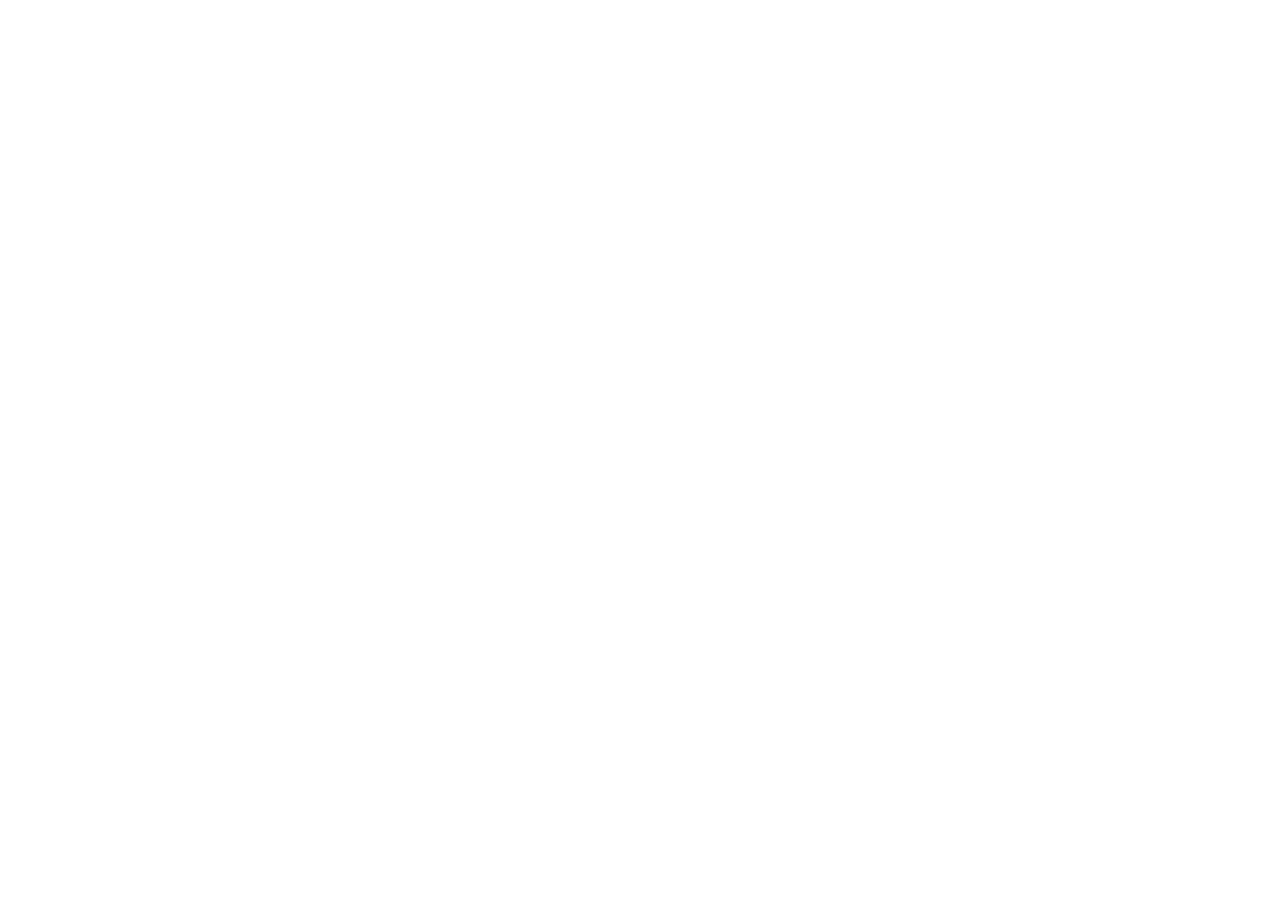
==== quiz.html @ c9151a52 "first commit" ====
<!DOCTYPE html>
<html lang="en">
<head>
    <link rel="stylesheet" href="mystyle.css">
    <meta charset="UTF-8">
    <meta http-equiv="X-UA-Compatible" content="IE=edge">
    <meta name="viewport" content="width=device-width, initial-scale=1.0">
    <title>Document</title>
</head>
<body>
    
</body>
</html>
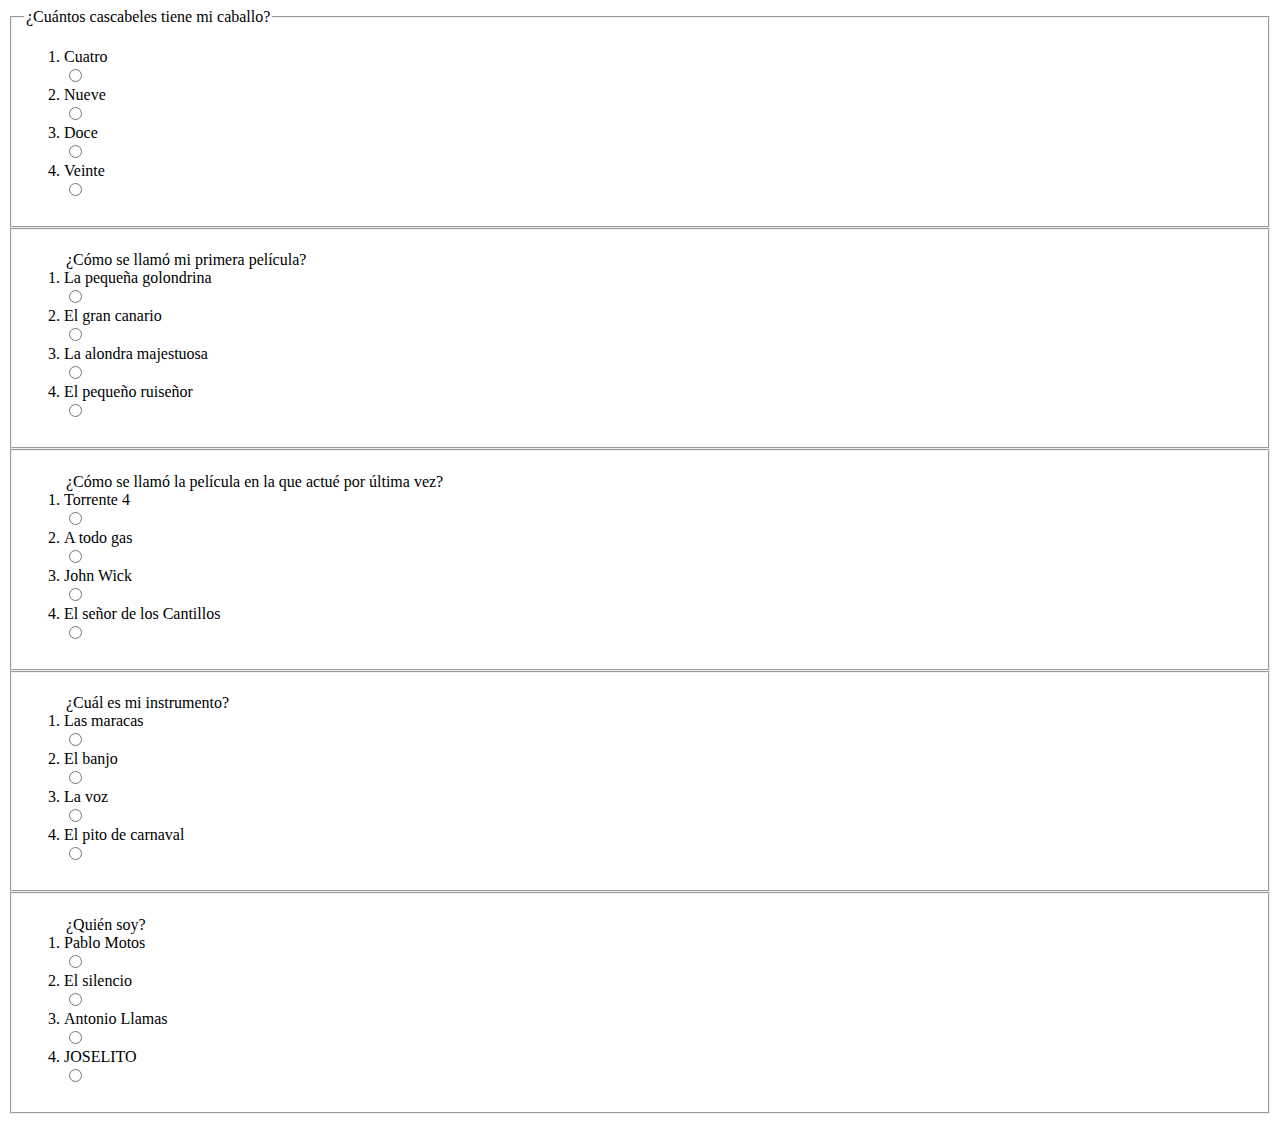
==== commit 24a8c1a3: "formulario terminado" ====
--- a/quiz.html
+++ b/quiz.html
@@ -8,6 +8,76 @@
     <title>Document</title>
 </head>
 <body>
-    
+    <form action="" name="formulario">
+        <fieldset>
+        <legend>¿Cuántos cascabeles tiene mi caballo?</legend>
+        <ol>
+        <li><label for="">Cuatro</label></li>
+        <input type="radio" name="cascabeles">
+        <li><label for="">Nueve</label></li>
+        <input type="radio" name="cascabeles">
+        <li><label for="">Doce</label></li>
+        <input type="radio" name="cascabeles">
+        <li><label for="">Veinte</label></li>
+        <input type="radio" name="cascabeles">
+        </ol>
+        </fieldset>
+
+        <fieldset>
+        <ol>
+        <legend>¿Cómo se llamó mi primera película?</legend>
+        <li><label for="">La pequeña golondrina</label></li>
+        <input type="radio" name="película">
+        <li><label for="">El gran canario</label></li>
+        <input type="radio" name="película">
+        <li><label for="">La alondra majestuosa</label></li>
+        <input type="radio" name="película">
+        <li><label for="">El pequeño ruiseñor</label></li>
+        <input type="radio" name="película">
+        </ol>
+        </fieldset>
+
+        <fieldset>
+        <ol>
+        <legend>¿Cómo se llamó la película en la que actué por última vez?</legend>
+        <li><label for="">Torrente 4</label></li>
+        <input type="radio" name="actor" id="">
+        <li><label for="">A todo gas</label></li>
+        <input type="radio" name="actor" id="">
+        <li><label for="">John Wick</label></li>
+        <input type="radio" name="actor" id="">
+        <li><label for="">El señor de los Cantillos</label></li>
+        <input type="radio" name="actor" id="">
+        </ol>
+        </fieldset>
+
+        <fieldset>
+        <ol>
+        <legend>¿Cuál es mi instrumento?</legend>
+        <li><label for="">Las maracas</label></li>
+        <input type="radio" name="instrumento" id="">
+        <li><label for="">El banjo</label></li>
+        <input type="radio" name="instrumento" id="">
+        <li><label for="">La voz</label></li>
+        <input type="radio" name="instrumento" id="">
+        <li><label for="">El pito de carnaval</label></li>
+        <input type="radio" name="instrumento" id="">
+        </ol>
+        </fieldset>
+
+        <fieldset>
+            <ol>
+            <legend>¿Quién soy?</legend>
+            <li><label for="">Pablo Motos</label></li>
+            <input type="radio" name="instrumento" id="">
+            <li><label for="">El silencio</label></li>
+            <input type="radio" name="instrumento" id="">
+            <li><label for="">Antonio Llamas</label></li>
+            <input type="radio" name="instrumento" id="">
+            <li><label for="">JOSELITO</label></li>
+            <input type="radio" name="instrumento" id="">
+            </ol>
+            </fieldset>
+    </form>
 </body>
 </html>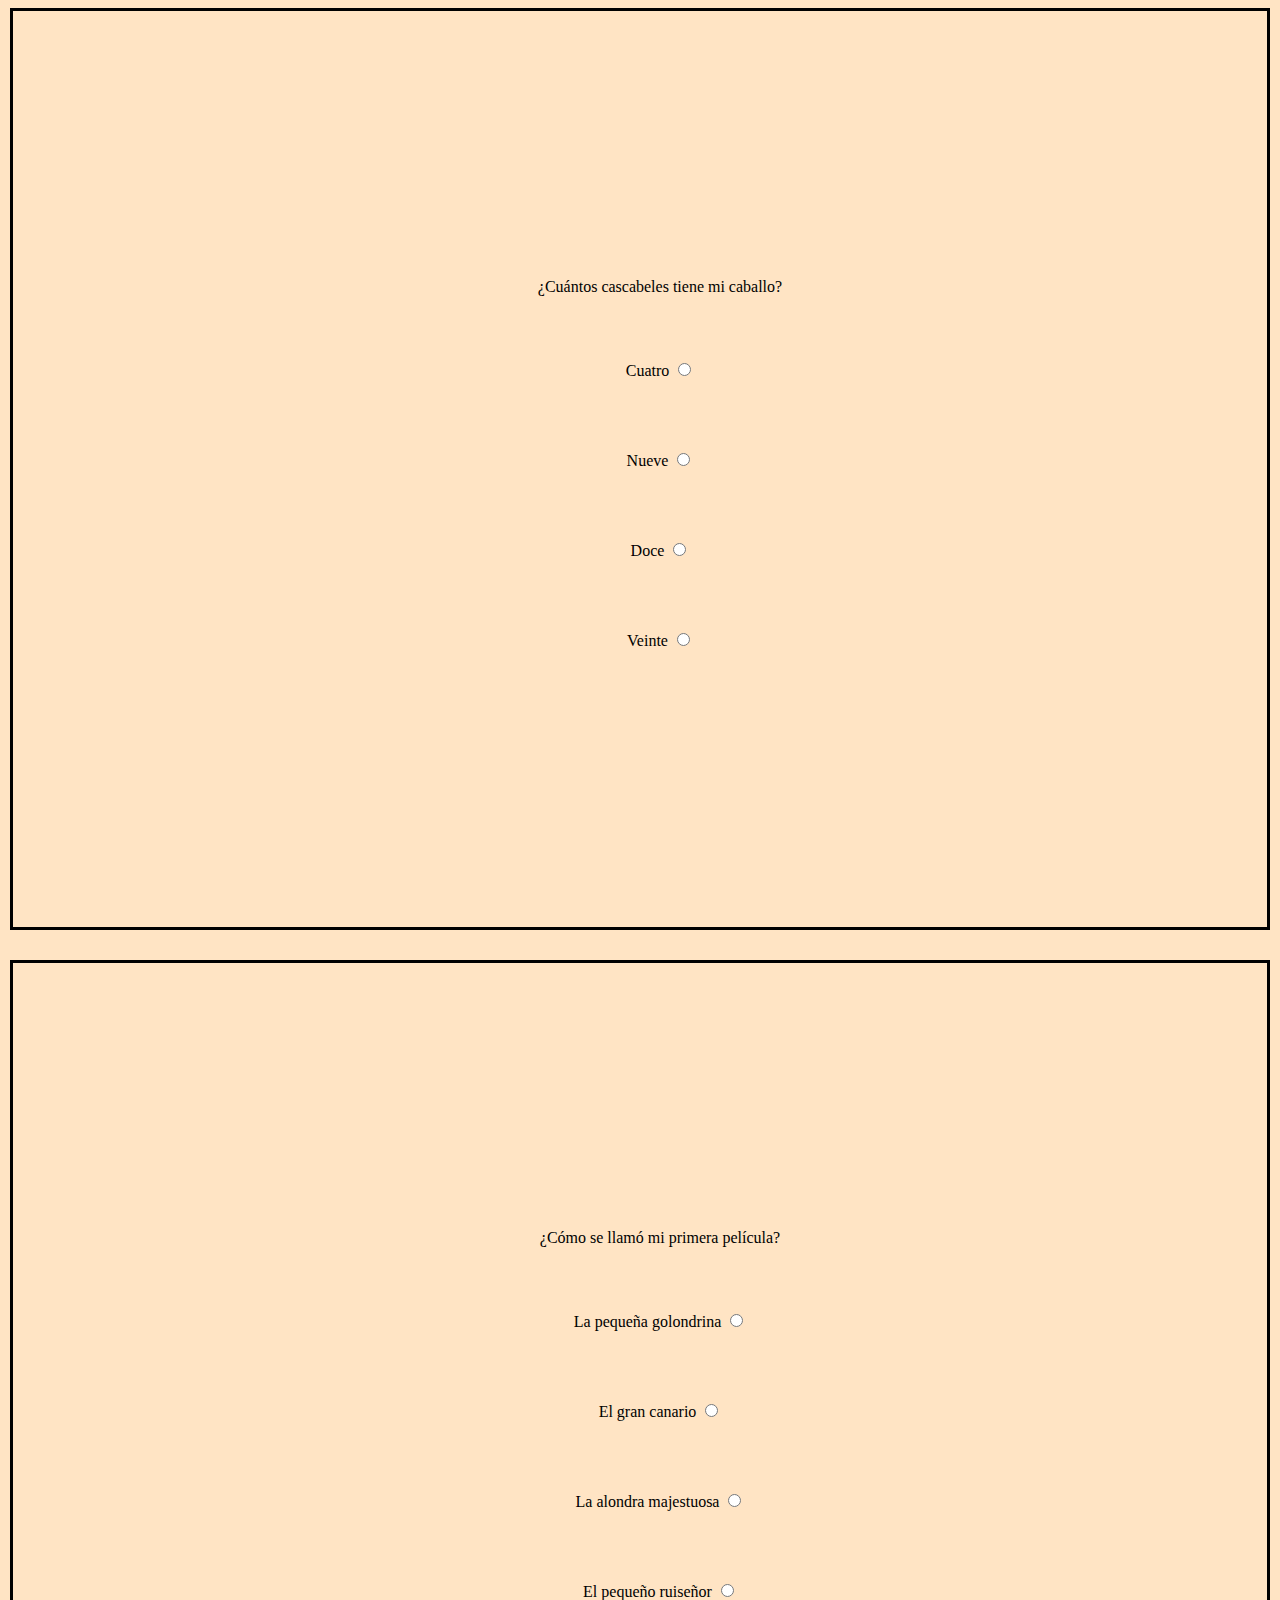
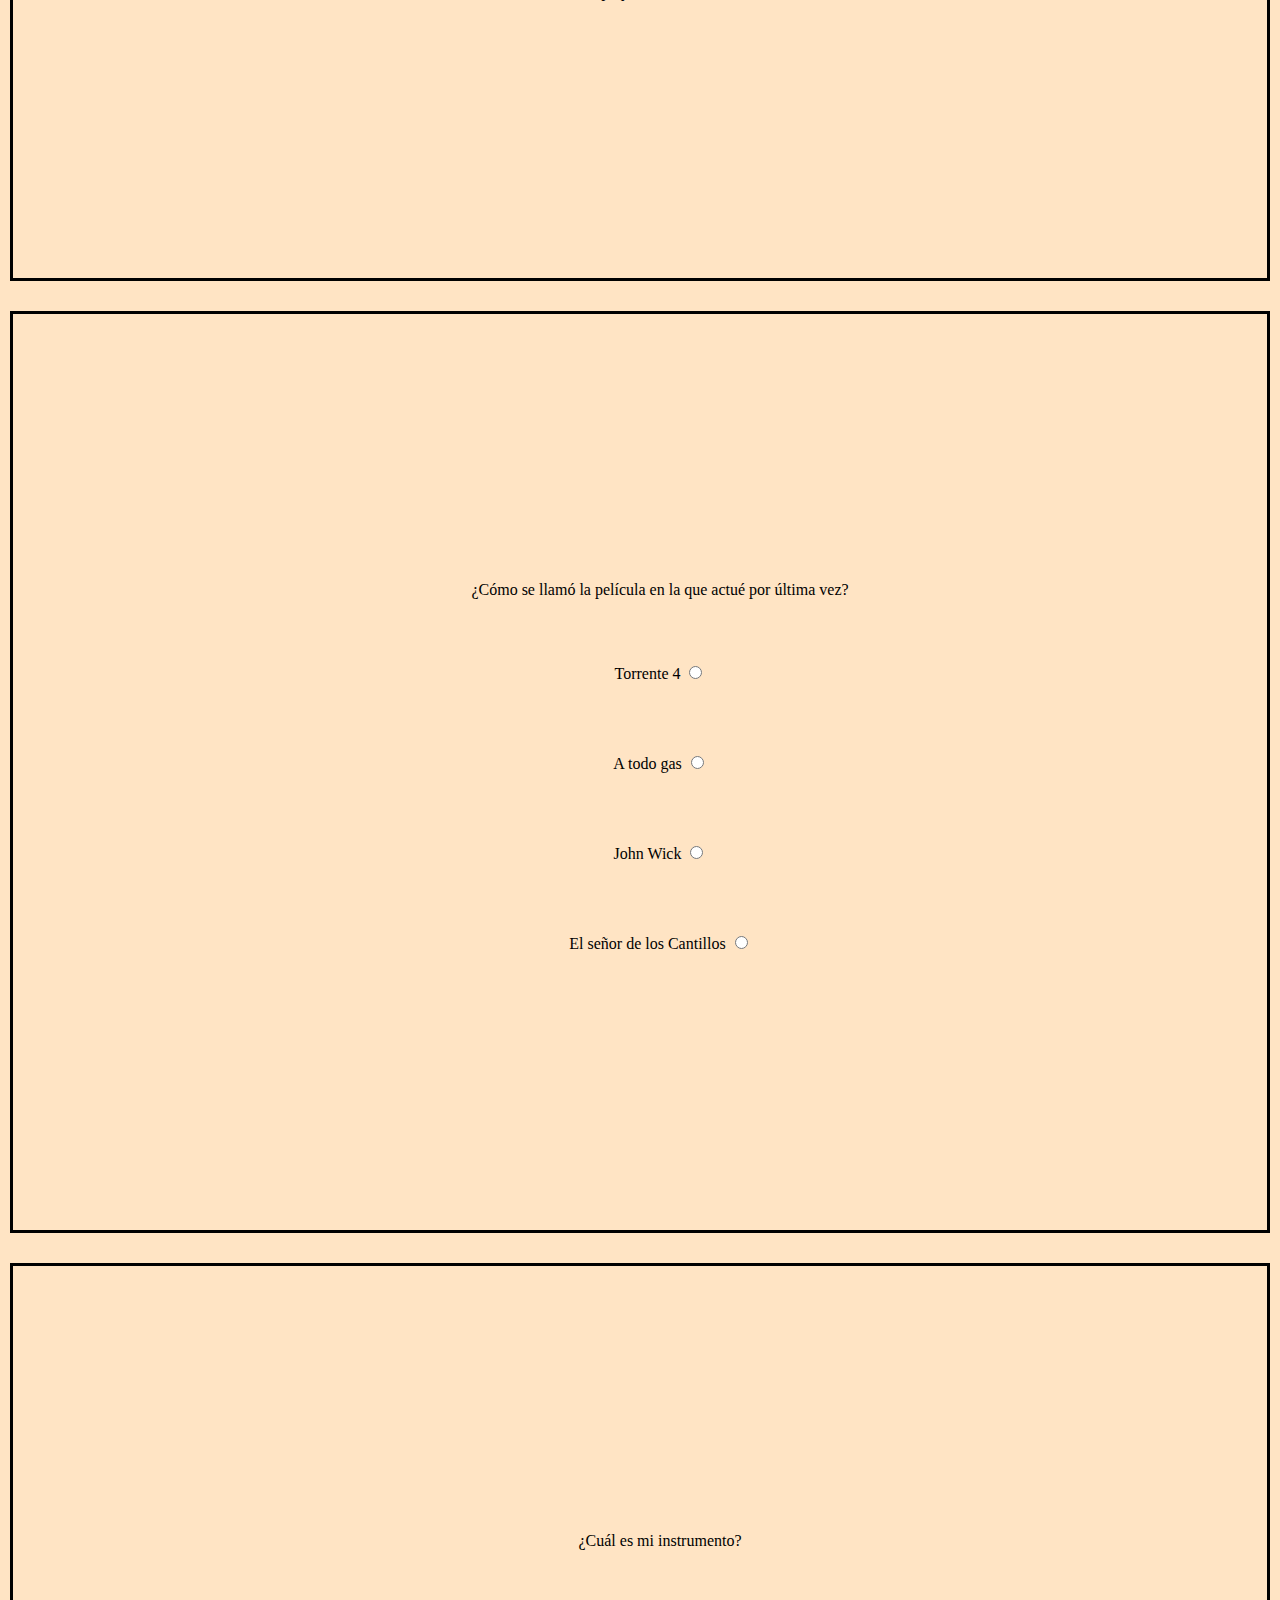
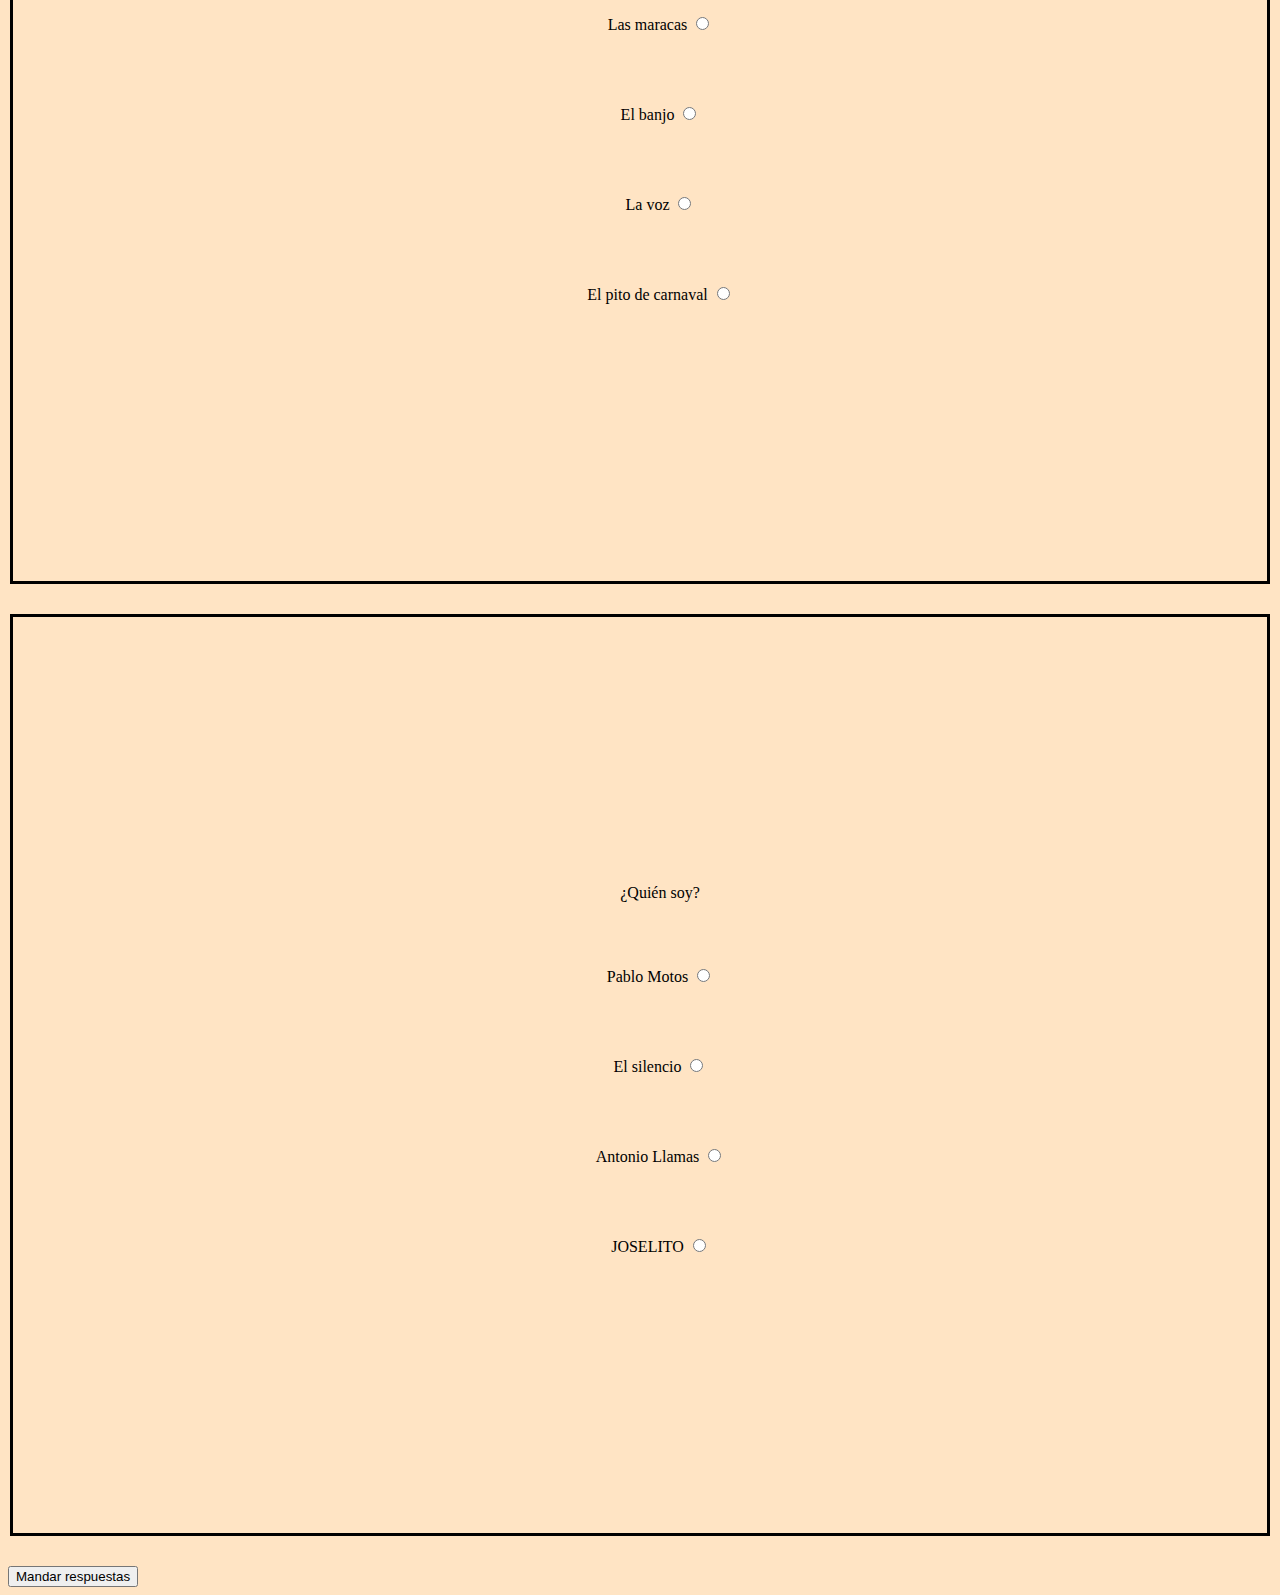
==== commit f1289b36: "primercss" ====
--- a/quiz.html
+++ b/quiz.html
@@ -8,76 +8,80 @@
     <title>Document</title>
 </head>
 <body>
+    
     <form action="" name="formulario">
         <fieldset>
-        <legend>¿Cuántos cascabeles tiene mi caballo?</legend>
+            <ol>
+        <li>¿Cuántos cascabeles tiene mi caballo?</li>
+        <li><label for="">Cuatro</label>
+        <input type="radio" name="cascabeles"></li>
+        <li><label for="">Nueve</label>
+        <input type="radio" name="cascabeles"></li>
+        <li><label for="">Doce</label>
+        <input type="radio" name="cascabeles"></li>
+        <li><label for="">Veinte</label>
+        <input type="radio" name="cascabeles"></li>
+        </ol>
+        </fieldset>
+
+        <fieldset>
+           
         <ol>
-        <li><label for="">Cuatro</label></li>
-        <input type="radio" name="cascabeles">
-        <li><label for="">Nueve</label></li>
-        <input type="radio" name="cascabeles">
-        <li><label for="">Doce</label></li>
-        <input type="radio" name="cascabeles">
-        <li><label for="">Veinte</label></li>
-        <input type="radio" name="cascabeles">
+        <li>¿Cómo se llamó mi primera película?</li>
+        <li><label for="">La pequeña golondrina</label>
+        <input type="radio" name="película"></li>
+        <li><label for="">El gran canario</label>
+        <input type="radio" name="película"></li>
+        <li><label for="">La alondra majestuosa</label>
+        <input type="radio" name="película"></li>
+        <li><label for="">El pequeño ruiseñor</label>
+        <input type="radio" name="película"></li>
         </ol>
         </fieldset>
 
         <fieldset>
         <ol>
-        <legend>¿Cómo se llamó mi primera película?</legend>
-        <li><label for="">La pequeña golondrina</label></li>
-        <input type="radio" name="película">
-        <li><label for="">El gran canario</label></li>
-        <input type="radio" name="película">
-        <li><label for="">La alondra majestuosa</label></li>
-        <input type="radio" name="película">
-        <li><label for="">El pequeño ruiseñor</label></li>
-        <input type="radio" name="película">
+        <li>¿Cómo se llamó la película en la que actué por última vez?</li>
+        <li><label for="">Torrente 4</label>
+        <input type="radio" name="actor" id=""></li>
+        <li><label for="">A todo gas</label>
+        <input type="radio" name="actor" id=""></li>
+        <li><label for="">John Wick</label>
+        <input type="radio" name="actor" id=""></li>
+        <li><label for="">El señor de los Cantillos</label>
+        <input type="radio" name="actor" id=""></li>
         </ol>
         </fieldset>
 
         <fieldset>
         <ol>
-        <legend>¿Cómo se llamó la película en la que actué por última vez?</legend>
-        <li><label for="">Torrente 4</label></li>
-        <input type="radio" name="actor" id="">
-        <li><label for="">A todo gas</label></li>
-        <input type="radio" name="actor" id="">
-        <li><label for="">John Wick</label></li>
-        <input type="radio" name="actor" id="">
-        <li><label for="">El señor de los Cantillos</label></li>
-        <input type="radio" name="actor" id="">
-        </ol>
-        </fieldset>
-
-        <fieldset>
-        <ol>
-        <legend>¿Cuál es mi instrumento?</legend>
-        <li><label for="">Las maracas</label></li>
-        <input type="radio" name="instrumento" id="">
-        <li><label for="">El banjo</label></li>
-        <input type="radio" name="instrumento" id="">
-        <li><label for="">La voz</label></li>
-        <input type="radio" name="instrumento" id="">
-        <li><label for="">El pito de carnaval</label></li>
-        <input type="radio" name="instrumento" id="">
+        <li>¿Cuál es mi instrumento?</li>
+        <li><label for="">Las maracas</label>
+        <input type="radio" name="instrumento" id=""></li>
+        <li><label for="">El banjo</label>
+        <input type="radio" name="instrumento" id=""></li>
+        <li><label for="">La voz</label>
+        <input type="radio" name="instrumento" id=""></li>
+        <li><label for="">El pito de carnaval</label>
+        <input type="radio" name="instrumento" id=""></li>
         </ol>
         </fieldset>
 
         <fieldset>
             <ol>
-            <legend>¿Quién soy?</legend>
-            <li><label for="">Pablo Motos</label></li>
-            <input type="radio" name="instrumento" id="">
-            <li><label for="">El silencio</label></li>
-            <input type="radio" name="instrumento" id="">
-            <li><label for="">Antonio Llamas</label></li>
-            <input type="radio" name="instrumento" id="">
-            <li><label for="">JOSELITO</label></li>
-            <input type="radio" name="instrumento" id="">
+            <li>¿Quién soy?</li>
+            <li><label for="">Pablo Motos</label>
+            <input type="radio" name="nombre" id=""></li>
+            <li><label for="">El silencio</label>
+            <input type="radio" name="nombre" id=""></li>
+            <li><label for="">Antonio Llamas</label>
+            <input type="radio" name="nombre" id=""></li>
+            <li><label for="">JOSELITO</label>
+            <input type="radio" name="nombre" id=""></li>
             </ol>
             </fieldset>
+
+            <button type="submit"> Mandar respuestas</button>
     </form>
 </body>
 </html>--- a/mystyle.css
+++ b/mystyle.css
@@ -0,0 +1,35 @@
+body {
+    background-color: bisque;
+
+}
+
+fieldset {
+    margin-bottom: 30px;
+    height: 100vh;
+    display: flex;
+    flex-direction: row;
+    justify-content: center;
+    align-items: center;
+    border: solid;
+
+
+}
+
+legend {
+    margin-bottom: 20px;
+
+}
+input{
+    margin-bottom: 10px;
+}
+
+
+ol li{
+    list-style-type: none;
+    padding: 2rem;
+}
+ol {
+    display: flex;
+    flex-direction: column;
+    align-items: center;
+}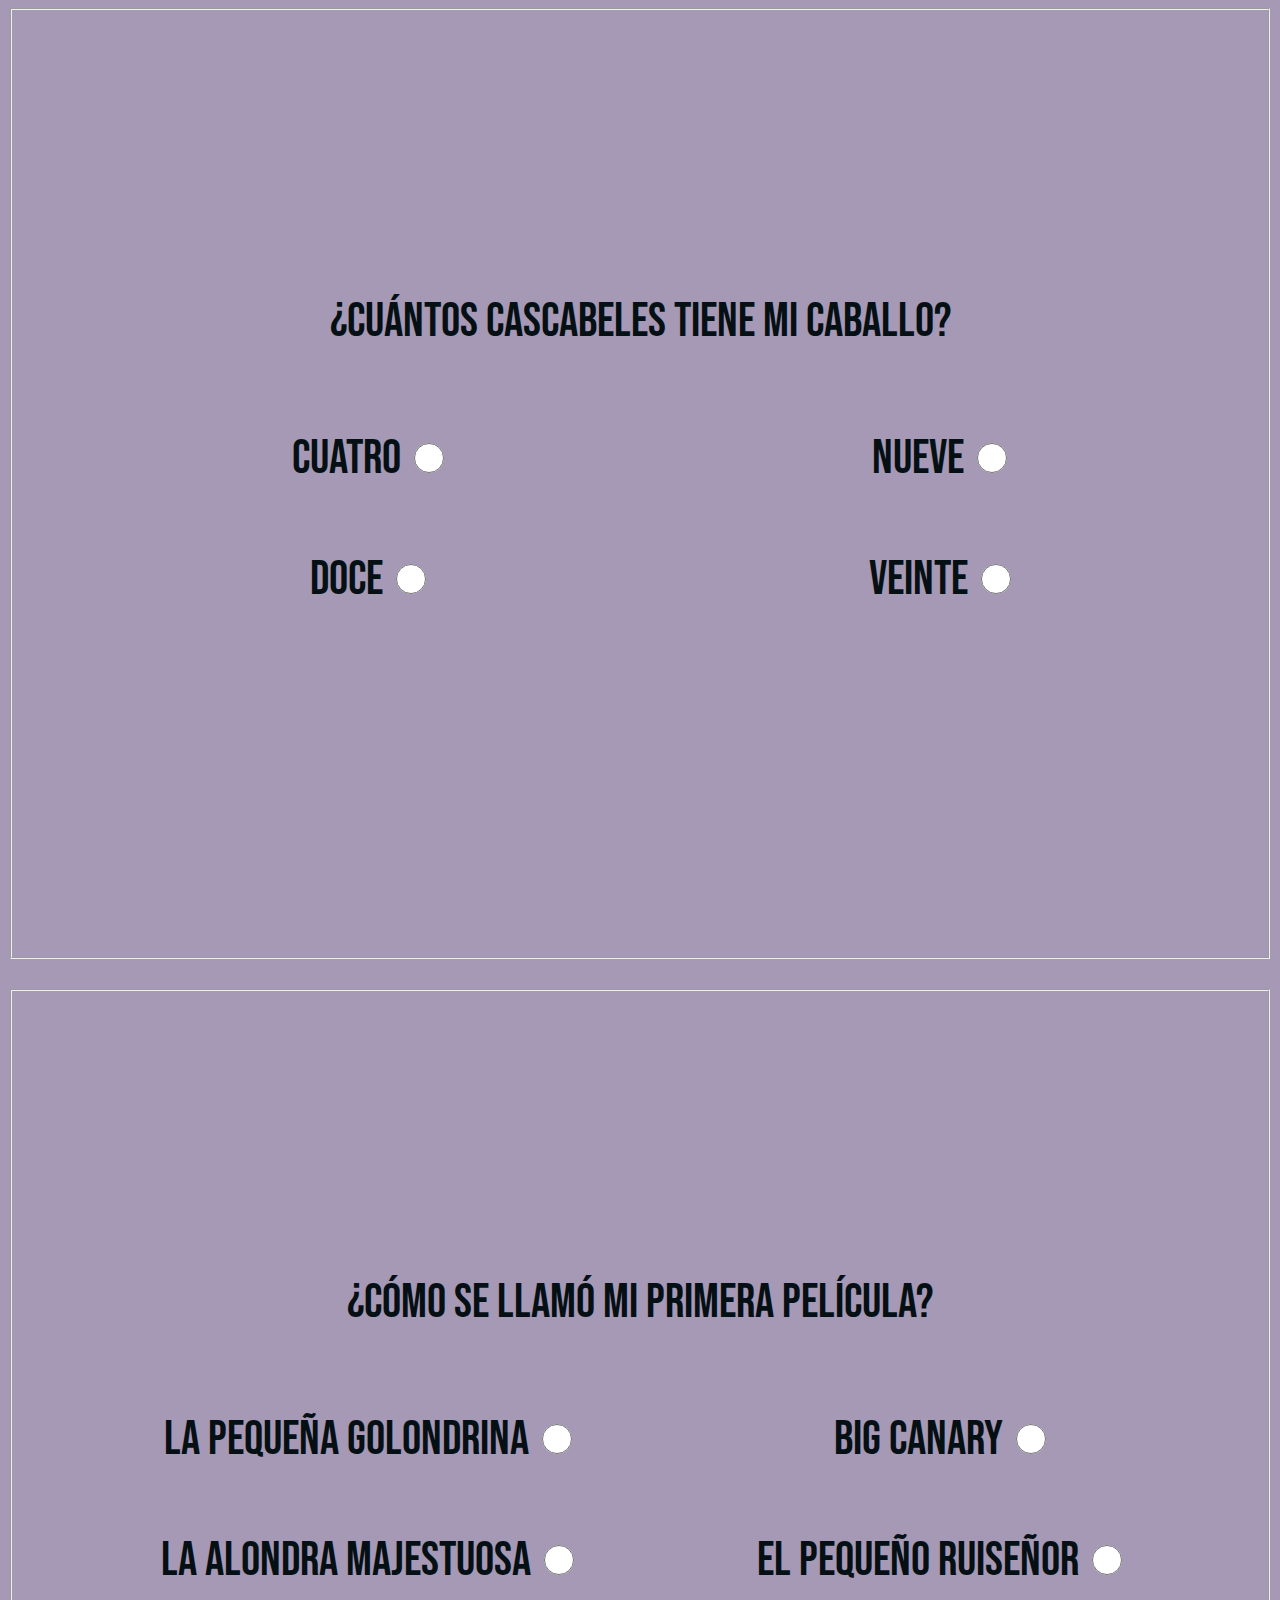
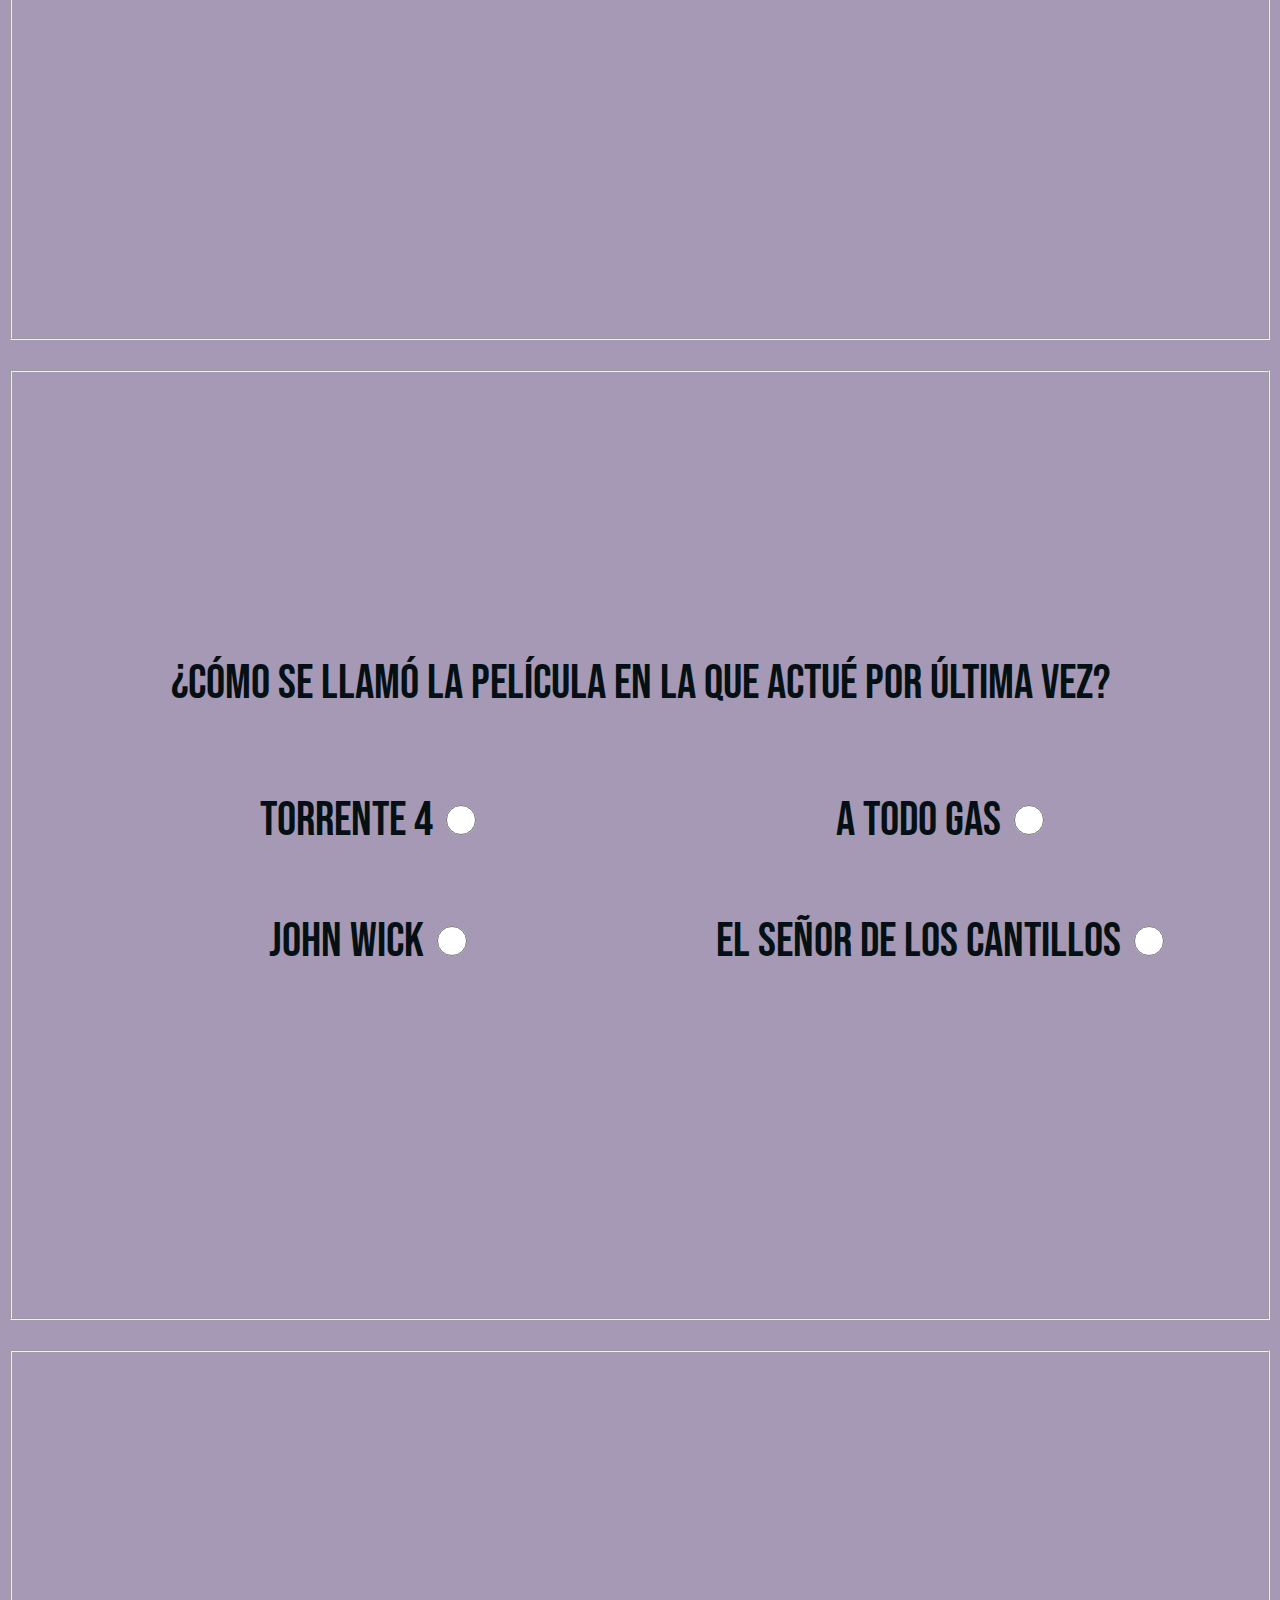
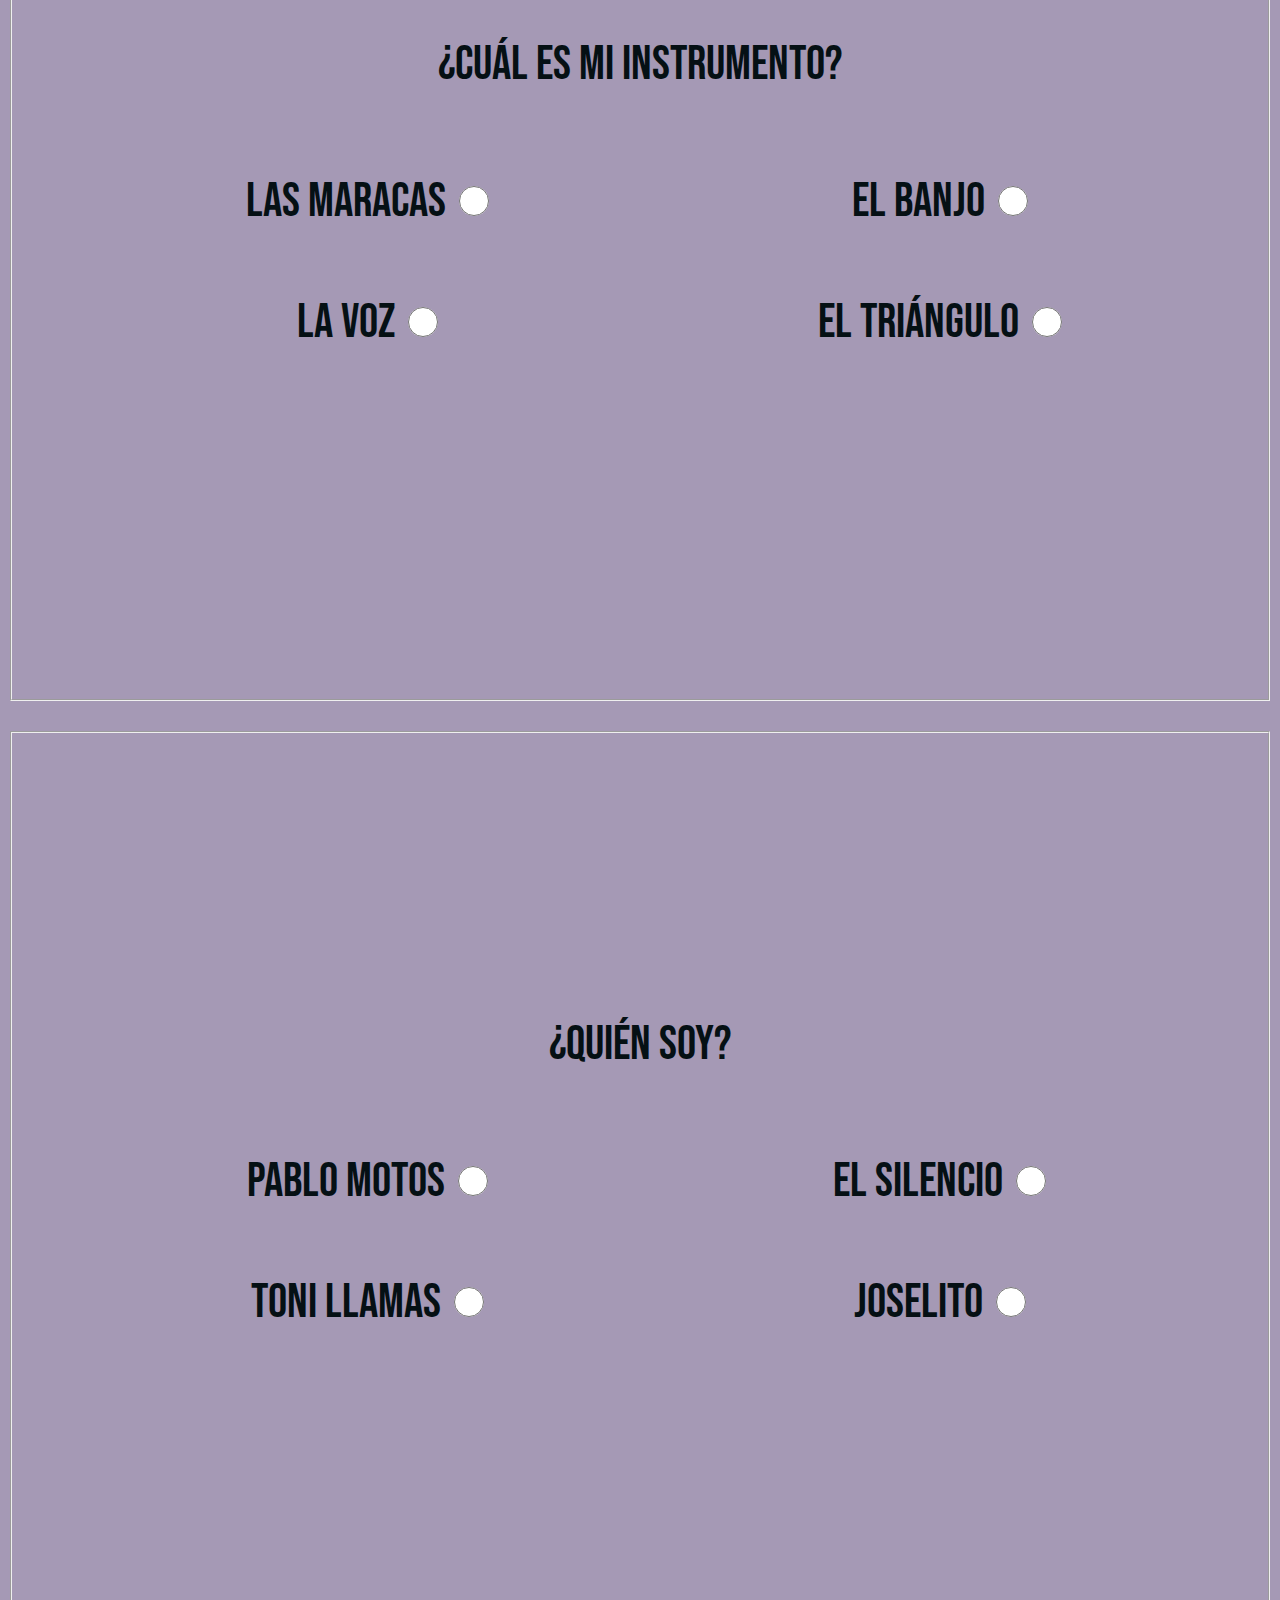
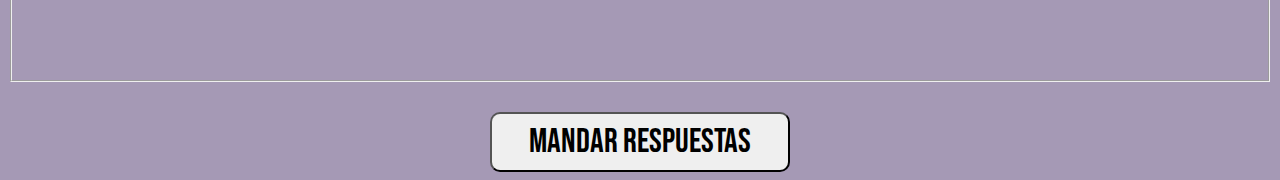
==== commit d6b66ba6: "formulario terminado" ====
--- a/quiz.html
+++ b/quiz.html
@@ -5,14 +5,18 @@
     <meta charset="UTF-8">
     <meta http-equiv="X-UA-Compatible" content="IE=edge">
     <meta name="viewport" content="width=device-width, initial-scale=1.0">
+    <link rel="preconnect" href="https://fonts.googleapis.com">
+<link rel="preconnect" href="https://fonts.gstatic.com" crossorigin>
+<link href="https://fonts.googleapis.com/css2?family=Bebas+Neue&display=swap" rel="stylesheet">
     <title>Document</title>
 </head>
 <body>
     
     <form action="" name="formulario">
         <fieldset>
+            <span>¿Cuántos cascabeles tiene mi caballo?</span>
             <ol>
-        <li>¿Cuántos cascabeles tiene mi caballo?</li>
+       
         <li><label for="">Cuatro</label>
         <input type="radio" name="cascabeles"></li>
         <li><label for="">Nueve</label>
@@ -25,12 +29,12 @@
         </fieldset>
 
         <fieldset>
-           
+            <span>¿Cómo se llamó mi primera película?</span>
         <ol>
-        <li>¿Cómo se llamó mi primera película?</li>
+    
         <li><label for="">La pequeña golondrina</label>
         <input type="radio" name="película"></li>
-        <li><label for="">El gran canario</label>
+        <li><label for="">Big Canary</label>
         <input type="radio" name="película"></li>
         <li><label for="">La alondra majestuosa</label>
         <input type="radio" name="película"></li>
@@ -40,8 +44,9 @@
         </fieldset>
 
         <fieldset>
+            <span>¿Cómo se llamó la película en la que actué por última vez?</span>
         <ol>
-        <li>¿Cómo se llamó la película en la que actué por última vez?</li>
+        
         <li><label for="">Torrente 4</label>
         <input type="radio" name="actor" id=""></li>
         <li><label for="">A todo gas</label>
@@ -54,34 +59,39 @@
         </fieldset>
 
         <fieldset>
+            <span>¿Cuál es mi instrumento?</span>
         <ol>
-        <li>¿Cuál es mi instrumento?</li>
+        
         <li><label for="">Las maracas</label>
         <input type="radio" name="instrumento" id=""></li>
         <li><label for="">El banjo</label>
         <input type="radio" name="instrumento" id=""></li>
         <li><label for="">La voz</label>
         <input type="radio" name="instrumento" id=""></li>
-        <li><label for="">El pito de carnaval</label>
+        <li><label for="">El triángulo</label>
         <input type="radio" name="instrumento" id=""></li>
         </ol>
         </fieldset>
 
         <fieldset>
+            <span>¿Quién soy?</span>
             <ol>
-            <li>¿Quién soy?</li>
+            
             <li><label for="">Pablo Motos</label>
             <input type="radio" name="nombre" id=""></li>
             <li><label for="">El silencio</label>
             <input type="radio" name="nombre" id=""></li>
-            <li><label for="">Antonio Llamas</label>
+            <li><label for="">Toni Llamas</label>
             <input type="radio" name="nombre" id=""></li>
             <li><label for="">JOSELITO</label>
             <input type="radio" name="nombre" id=""></li>
             </ol>
             </fieldset>
 
-            <button type="submit"> Mandar respuestas</button>
+            <div class="button-wrapper">
+                <button type="submit"> Mandar respuestas</button>
+            </div>
+            
     </form>
 </body>
 </html>--- a/mystyle.css
+++ b/mystyle.css
@@ -1,17 +1,15 @@
 body {
-    background-color: bisque;
+    background-color: #A599B5;
+    font-family: 'Bebas Neue';
+    color: #051014;
+}
 
-}
 
 fieldset {
     margin-bottom: 30px;
     height: 100vh;
-    display: flex;
-    flex-direction: row;
-    justify-content: center;
-    align-items: center;
-    border: solid;
-
+    text-align: center;
+    font-size: 48px;
 
 }
 
@@ -21,15 +19,73 @@
 }
 input{
     margin-bottom: 10px;
+    width: 30px;
+    height: 30px;
 }
 
 
 ol li{
     list-style-type: none;
     padding: 2rem;
+    margin-right: 10px;
 }
+
+
 ol {
     display: flex;
     flex-direction: column;
     align-items: center;
-}+    font-size: 48px;
+    margin-bottom: 20px;
+}
+
+.button-wrapper{
+    display: flex;
+    flex-direction: row;
+    justify-content: center;
+}
+
+button{
+    width: 300px;
+    height: 60px;
+    font-family: 'Bebas Neue';
+    font-size: 34px;
+    border-radius: 10px;
+    cursor: pointer;
+    transition: all 300ms ease-in-out;
+}
+
+button:hover{
+    background-color: #2E2F2F;
+    color: #ACBDBA;
+}
+
+@media screen and (max-width: 1336px) {
+    ol{
+        display: grid;
+        grid-template-columns: repeat(2, 1fr);
+    }
+
+    fieldset{
+        display: flex;
+        flex-direction: column;
+        justify-content: center;
+    }
+}
+
+@media screen and (max-width: 768px) {
+    ol{
+        display: flex;
+        font-size: 21px;
+    }
+
+    input{
+        width: 15px;
+        height: 15px;
+    }
+
+    span{
+        font-size: 21px;
+    }
+}
+
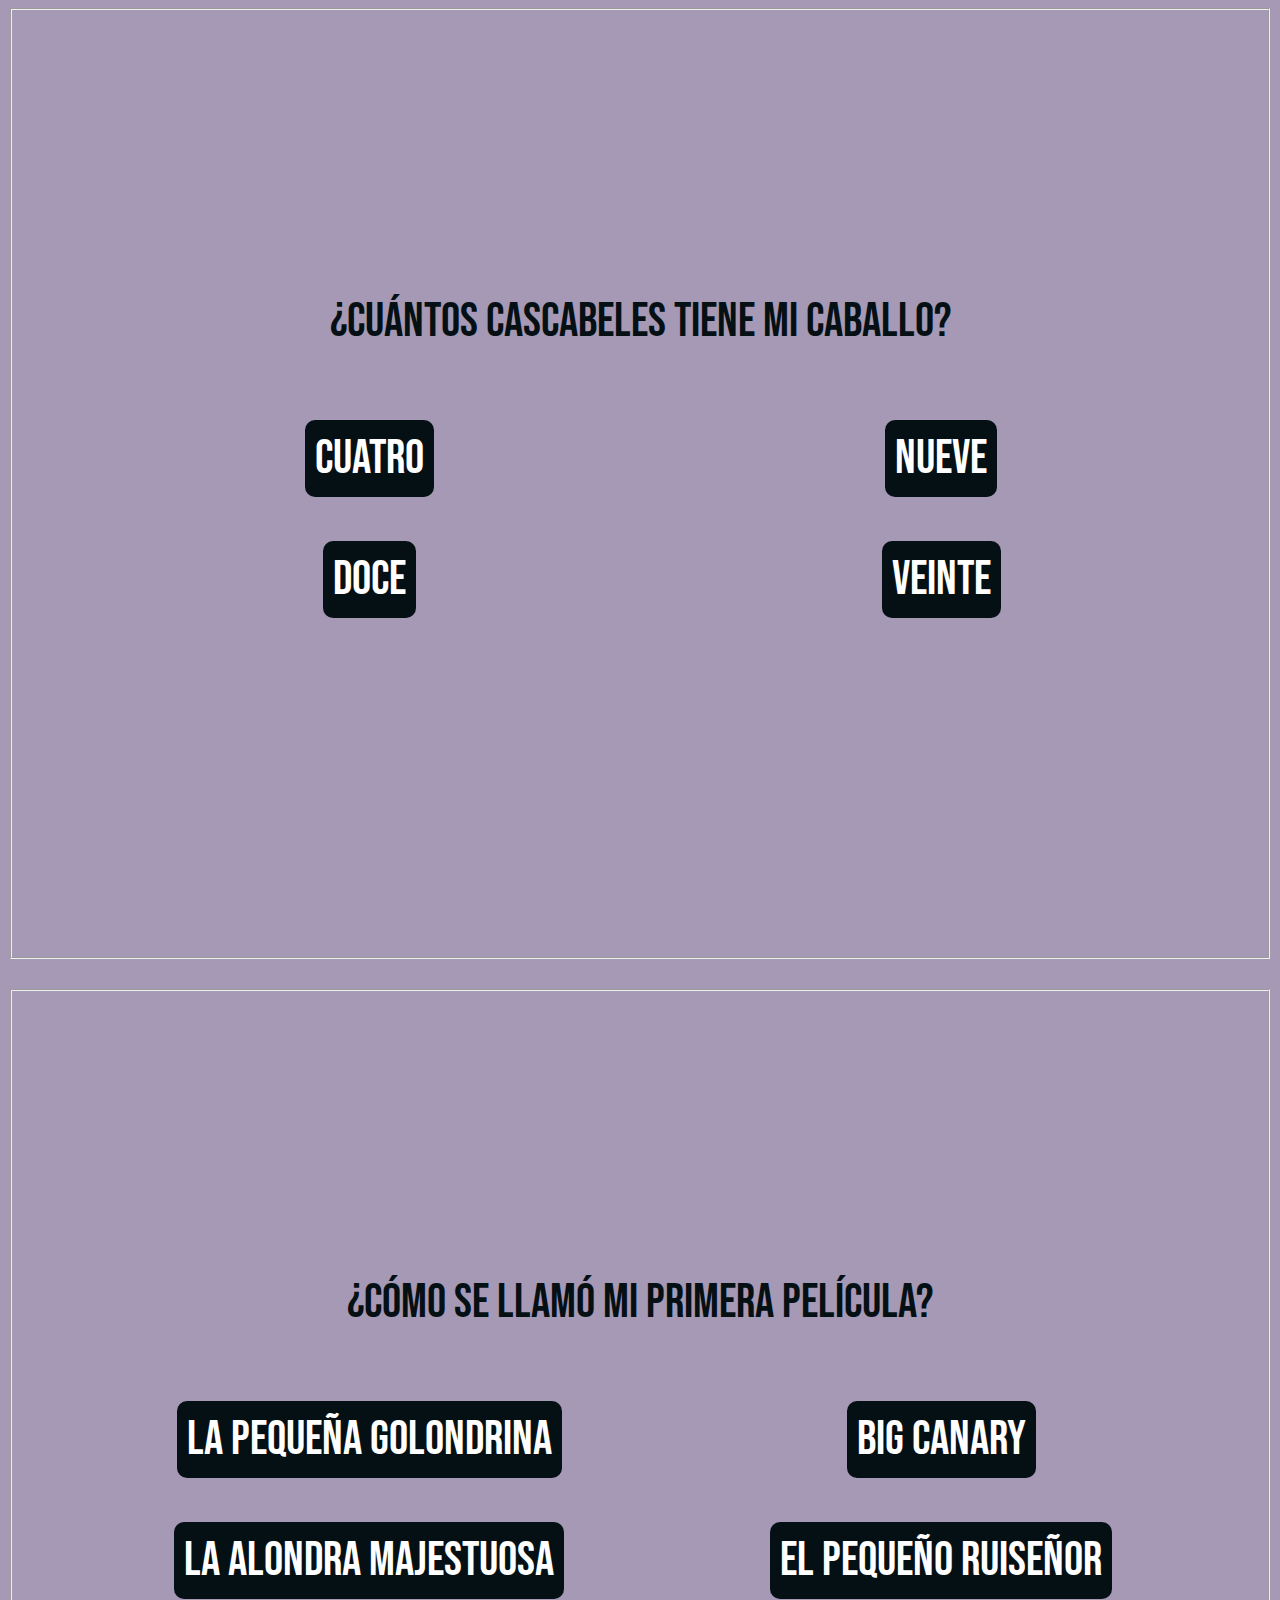
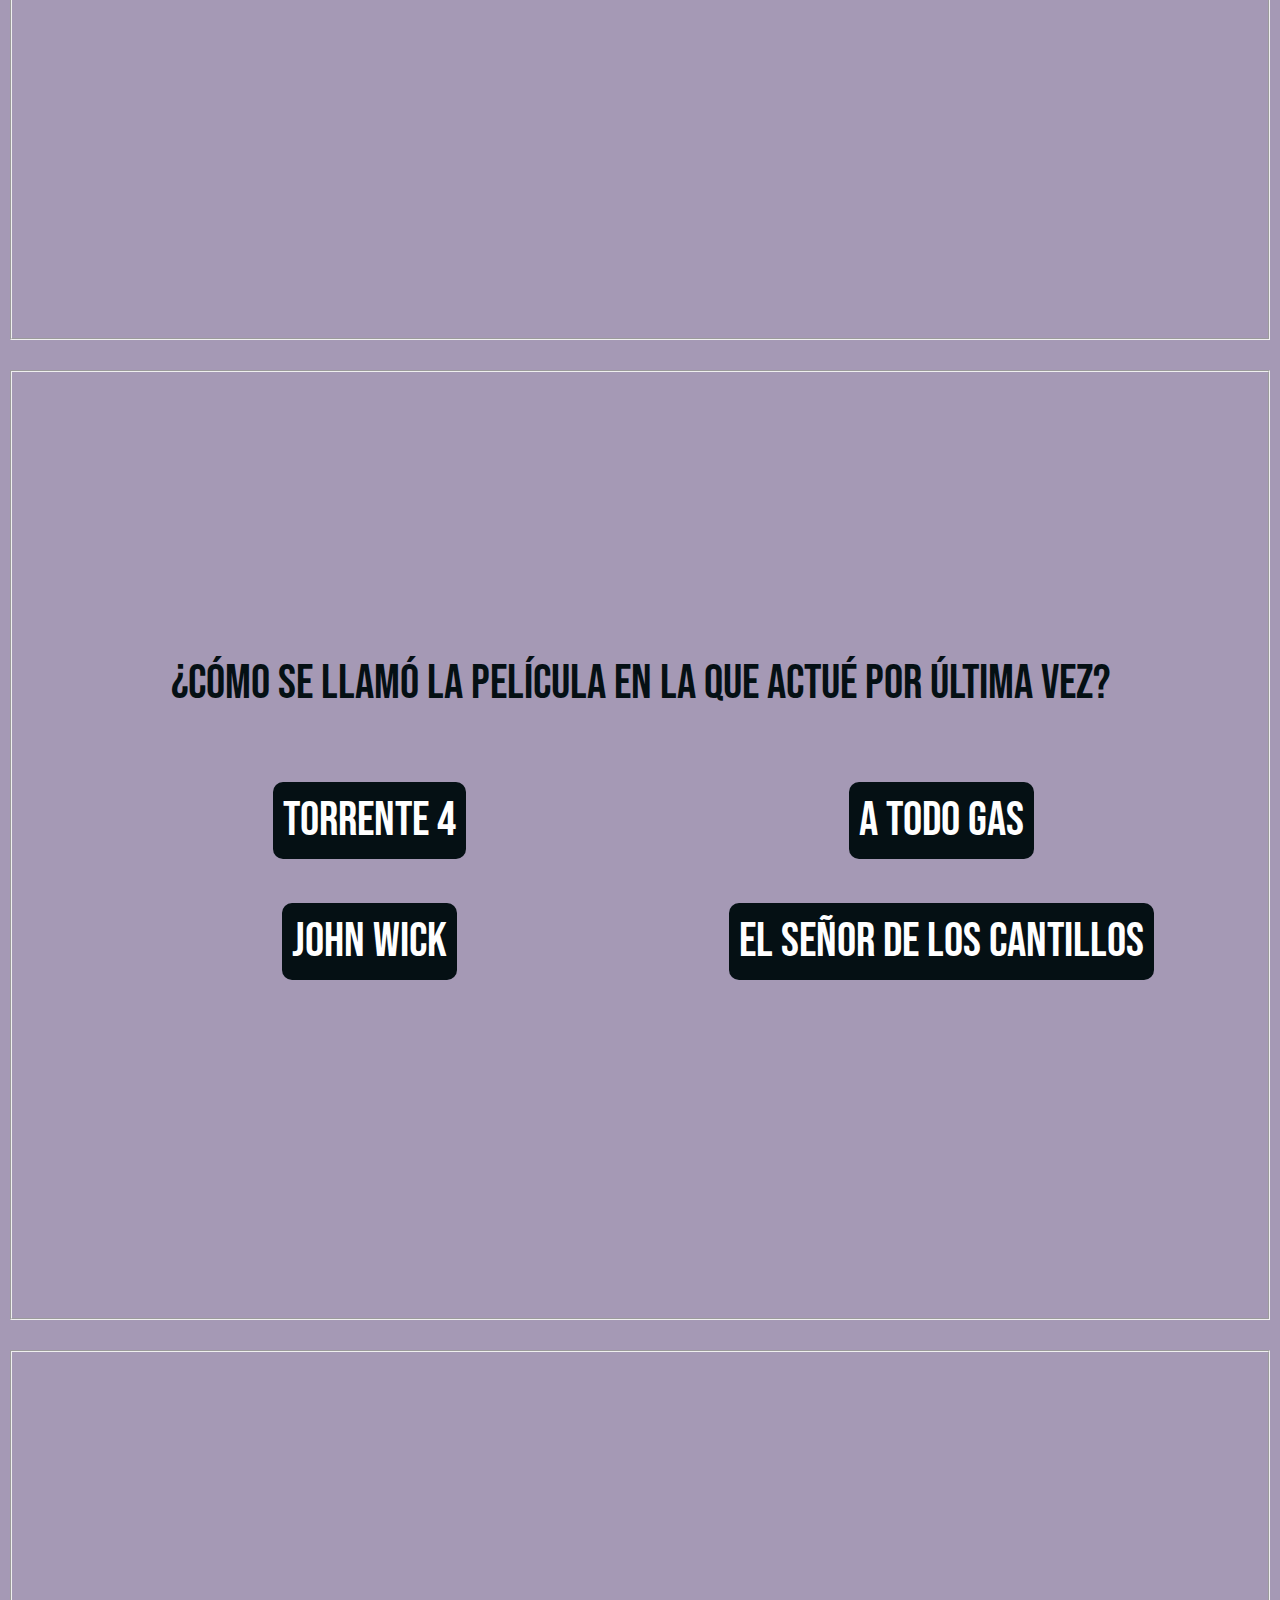
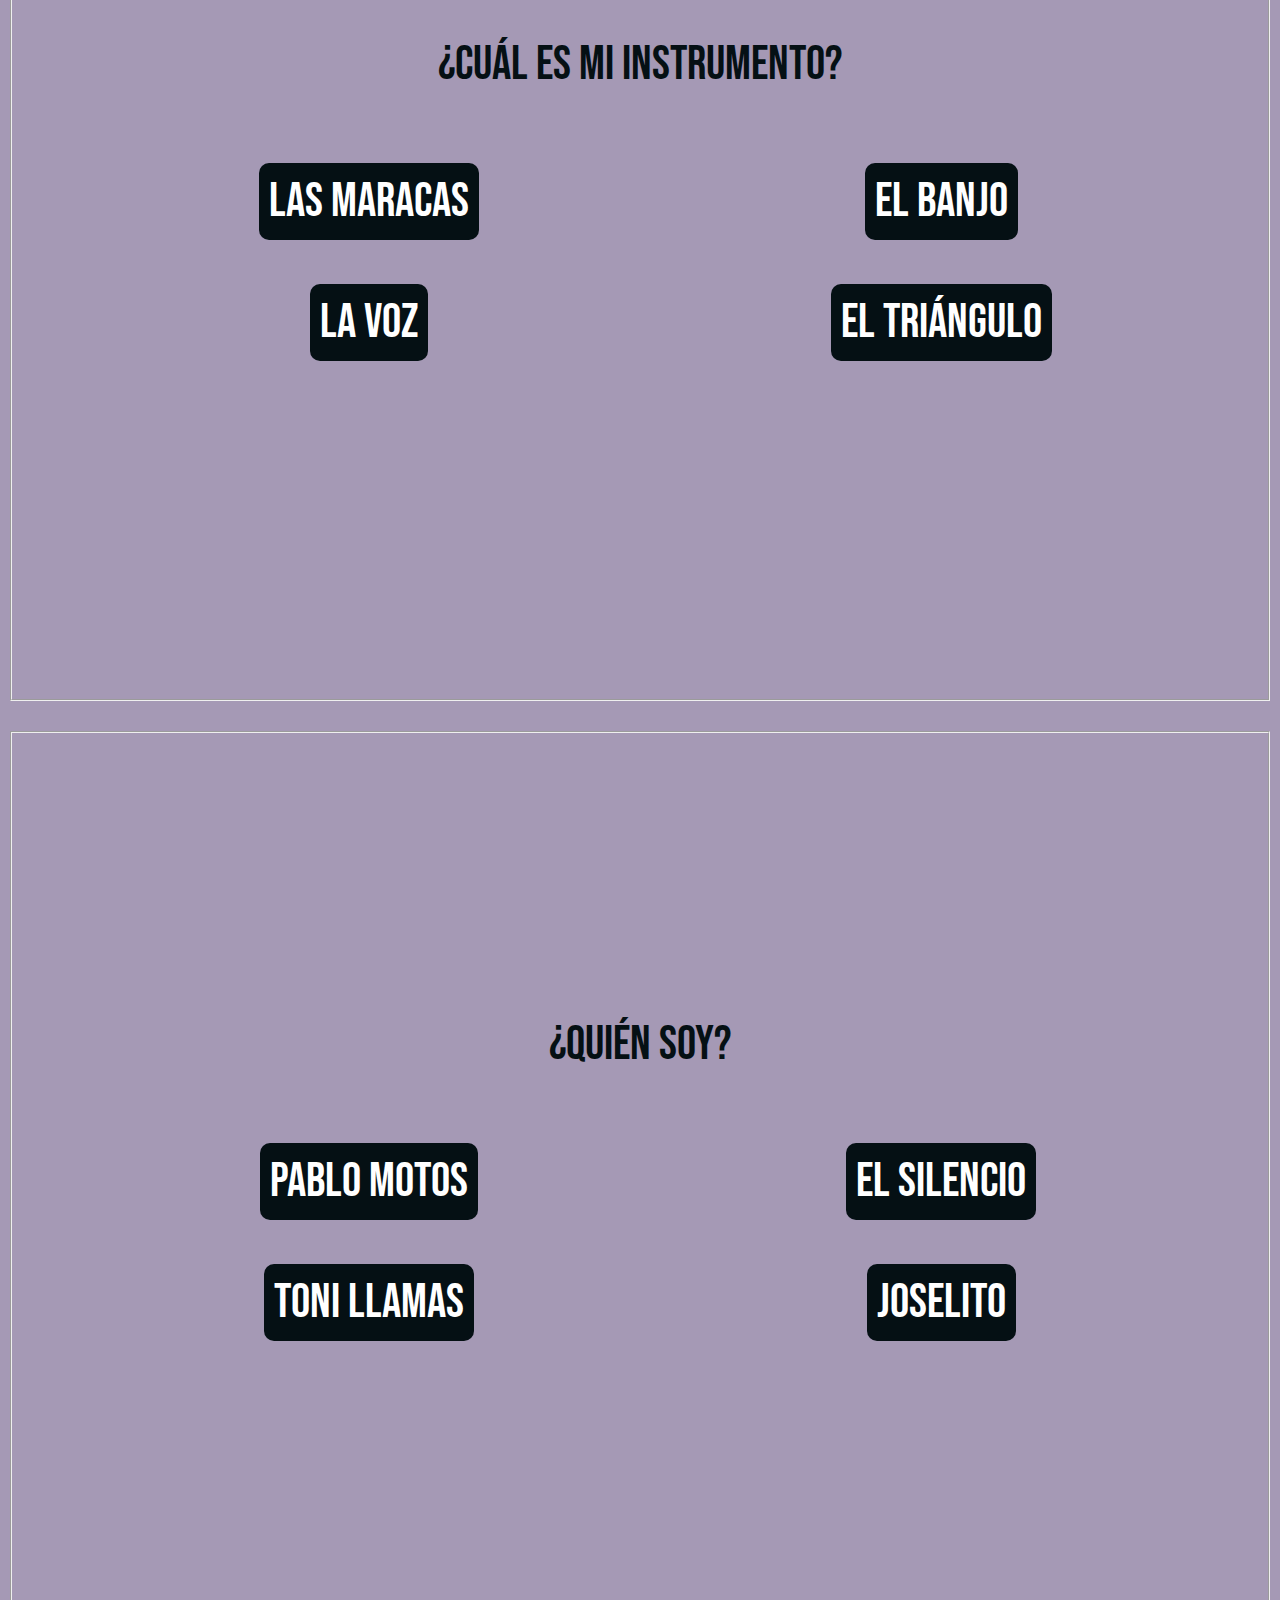
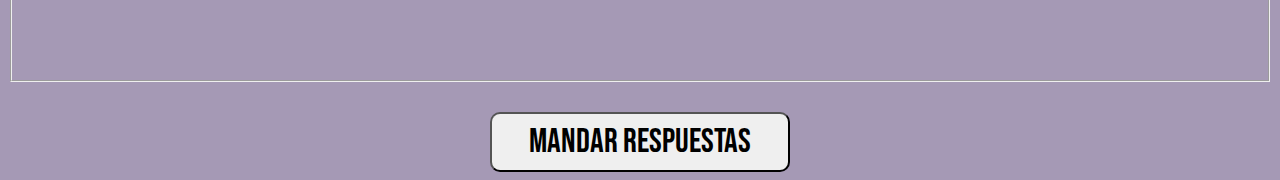
==== commit 7e24533e: "mejorado" ====
--- a/quiz.html
+++ b/quiz.html
@@ -17,14 +17,14 @@
             <span>¿Cuántos cascabeles tiene mi caballo?</span>
             <ol>
        
-        <li><label for="">Cuatro</label>
-        <input type="radio" name="cascabeles"></li>
-        <li><label for="">Nueve</label>
-        <input type="radio" name="cascabeles"></li>
-        <li><label for="">Doce</label>
-        <input type="radio" name="cascabeles"></li>
-        <li><label for="">Veinte</label>
-        <input type="radio" name="cascabeles"></li>
+        <li>
+        <input type="radio" name="cascabeles" id="cuatro"><label for="cuatro">Cuatro</label></li>
+        <li>
+        <input type="radio" name="cascabeles" id="nueve"><label for="nueve">Nueve</label></li>
+        <li>
+        <input type="radio" name="cascabeles" id="doce"><label for="doce">Doce</label></li>
+        <li>
+        <input type="radio" name="cascabeles" id="veinte"><label for="veinte">Veinte</label></li>
         </ol>
         </fieldset>
 
@@ -32,14 +32,14 @@
             <span>¿Cómo se llamó mi primera película?</span>
         <ol>
     
-        <li><label for="">La pequeña golondrina</label>
-        <input type="radio" name="película"></li>
-        <li><label for="">Big Canary</label>
-        <input type="radio" name="película"></li>
-        <li><label for="">La alondra majestuosa</label>
-        <input type="radio" name="película"></li>
-        <li><label for="">El pequeño ruiseñor</label>
-        <input type="radio" name="película"></li>
+        <li>
+        <input type="radio" name="película" id="golondrina"><label for="golondrina">La pequeña golondrina</label></li>
+        <li>
+        <input type="radio" name="película" id="canary"><label for="canary">Big Canary</label></li>
+        <li>
+        <input type="radio" name="película" id="alondra"><label for="alondra">La alondra majestuosa</label></li>
+        <li>
+        <input type="radio" name="película" id="ruiseñor"><label for="ruiseñor">El pequeño ruiseñor</label></li>
         </ol>
         </fieldset>
 
@@ -47,14 +47,14 @@
             <span>¿Cómo se llamó la película en la que actué por última vez?</span>
         <ol>
         
-        <li><label for="">Torrente 4</label>
-        <input type="radio" name="actor" id=""></li>
-        <li><label for="">A todo gas</label>
-        <input type="radio" name="actor" id=""></li>
-        <li><label for="">John Wick</label>
-        <input type="radio" name="actor" id=""></li>
-        <li><label for="">El señor de los Cantillos</label>
-        <input type="radio" name="actor" id=""></li>
+        <li>
+        <input type="radio" name="actor" id="torrente"><label for="torrente">Torrente 4</label></li>
+        <li>
+        <input type="radio" name="actor" id="gas"><label for="gas">A todo gas</label></li>
+        <li>
+        <input type="radio" name="actor" id="wick"><label for="wick">John Wick</label></li>
+        <li>
+        <input type="radio" name="actor" id="cantillos"><label for="cantillos">El señor de los Cantillos</label></li>
         </ol>
         </fieldset>
 
@@ -62,14 +62,14 @@
             <span>¿Cuál es mi instrumento?</span>
         <ol>
         
-        <li><label for="">Las maracas</label>
-        <input type="radio" name="instrumento" id=""></li>
-        <li><label for="">El banjo</label>
-        <input type="radio" name="instrumento" id=""></li>
-        <li><label for="">La voz</label>
-        <input type="radio" name="instrumento" id=""></li>
-        <li><label for="">El triángulo</label>
-        <input type="radio" name="instrumento" id=""></li>
+        <li>
+        <input type="radio" name="instrumento" id="maracas"><label for="maracas">Las maracas</label></li>
+        <li>
+        <input type="radio" name="instrumento" id="banjo"><label for="banjo">El banjo</label></li>
+        <li>
+        <input type="radio" name="instrumento" id="voz"><label for="voz">La voz</label></li>
+        <li>
+        <input type="radio" name="instrumento" id="triangulo"><label for="triangulo">El triángulo</label></li>
         </ol>
         </fieldset>
 
@@ -77,14 +77,14 @@
             <span>¿Quién soy?</span>
             <ol>
             
-            <li><label for="">Pablo Motos</label>
-            <input type="radio" name="nombre" id=""></li>
-            <li><label for="">El silencio</label>
-            <input type="radio" name="nombre" id=""></li>
-            <li><label for="">Toni Llamas</label>
-            <input type="radio" name="nombre" id=""></li>
-            <li><label for="">JOSELITO</label>
-            <input type="radio" name="nombre" id=""></li>
+            <li>
+            <input type="radio" name="nombre" id="motos"><label for="motos">Pablo Motos</label></li>
+            <li>
+            <input type="radio" name="nombre" id="silencio"><label for="silencio">El silencio</label></li>
+            <li>
+            <input type="radio" name="nombre" id="antonio"><label for="antonio">Toni Llamas</label></li>
+            <li>
+            <input type="radio" name="nombre" id="joselito"><label for="joselito">JOSELITO</label></li>
             </ol>
             </fieldset>
 
--- a/mystyle.css
+++ b/mystyle.css
@@ -17,12 +17,32 @@
     margin-bottom: 20px;
 
 }
-input{
-    margin-bottom: 10px;
-    width: 30px;
-    height: 30px;
+
+label{
+    background-color: #051014;
+    color: white;
+    cursor: pointer;
+    padding: 10px;
+    border-radius: 10px;
+    transition: all 300ms ease-in-out;
 }
 
+label:hover{
+    background-color: white;
+    color: #051014;
+}
+
+
+
+
+input{
+    display: none;
+}
+
+input:checked + label{
+    background-color: lightseagreen;
+    color: #051014;
+}
 
 ol li{
     list-style-type: none;
@@ -56,7 +76,7 @@
 }
 
 button:hover{
-    background-color: #2E2F2F;
+    background-color:#2E2F2F;
     color: #ACBDBA;
 }
 
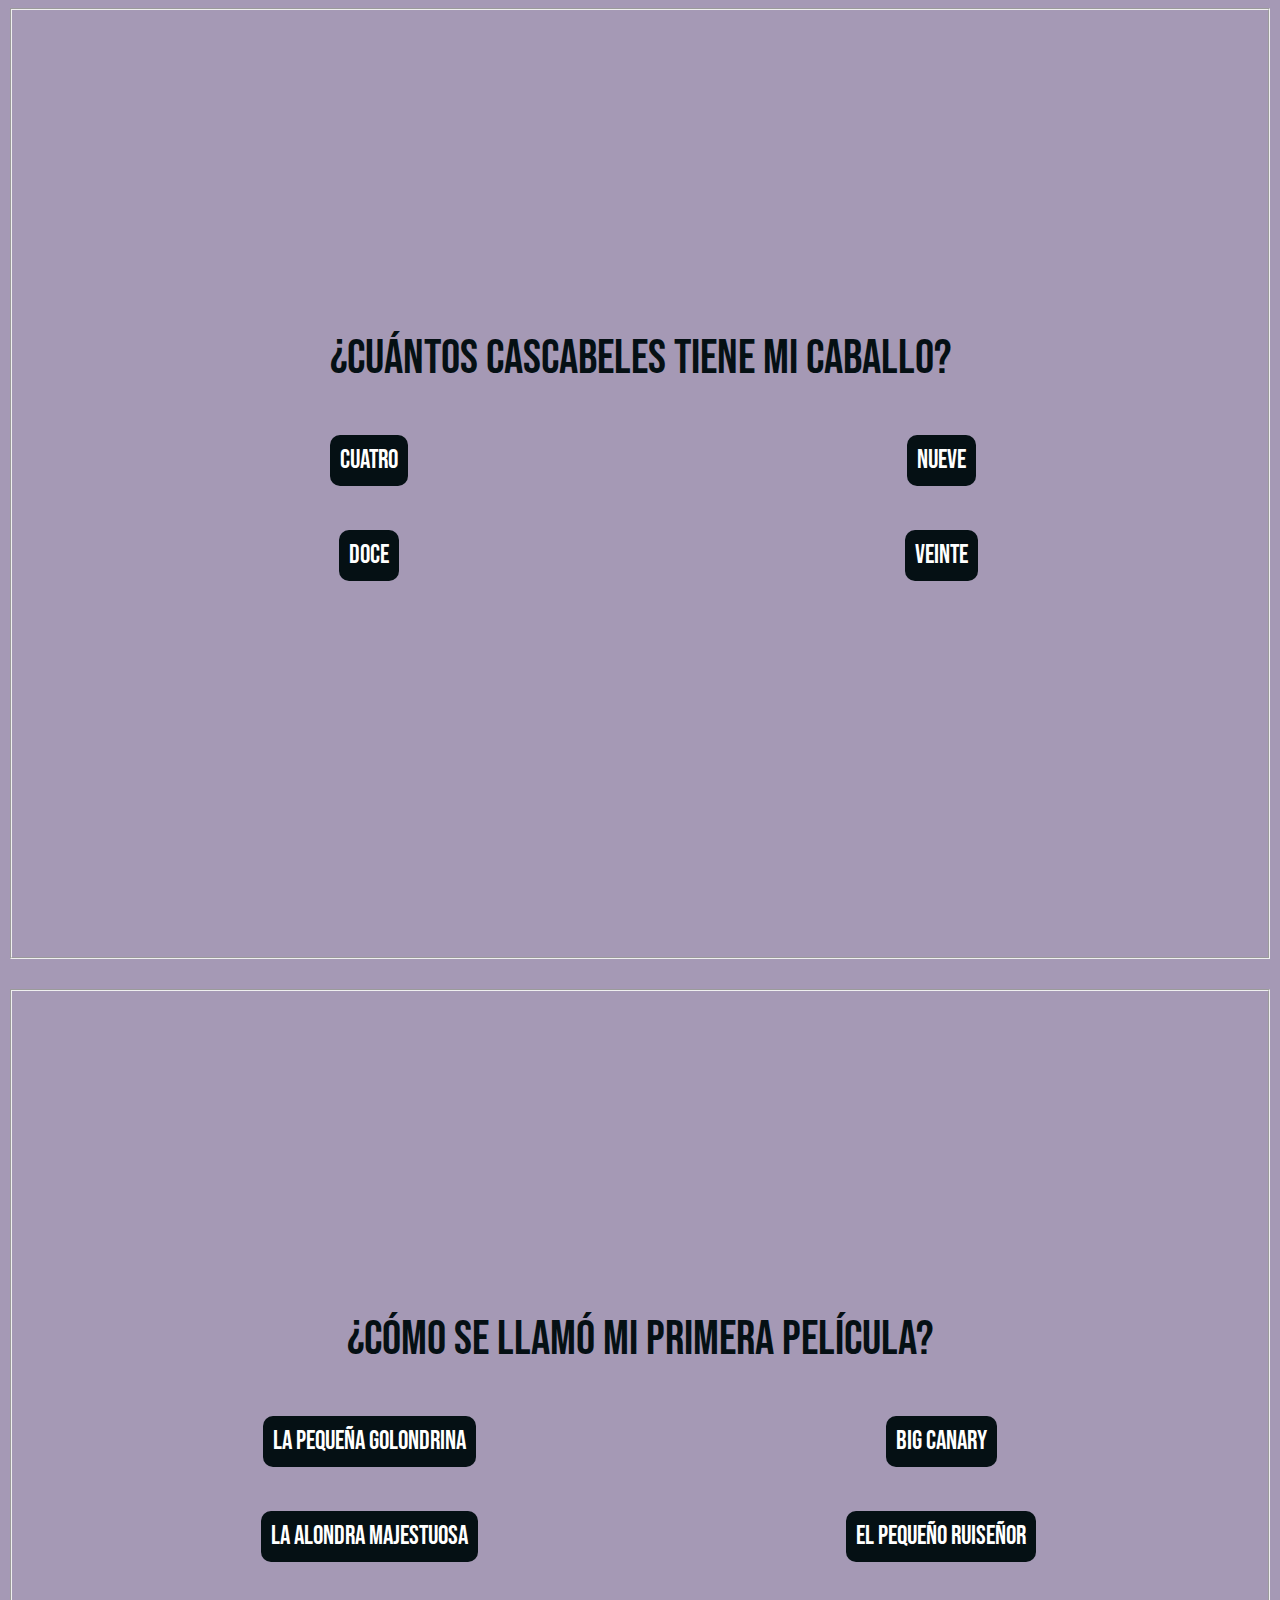
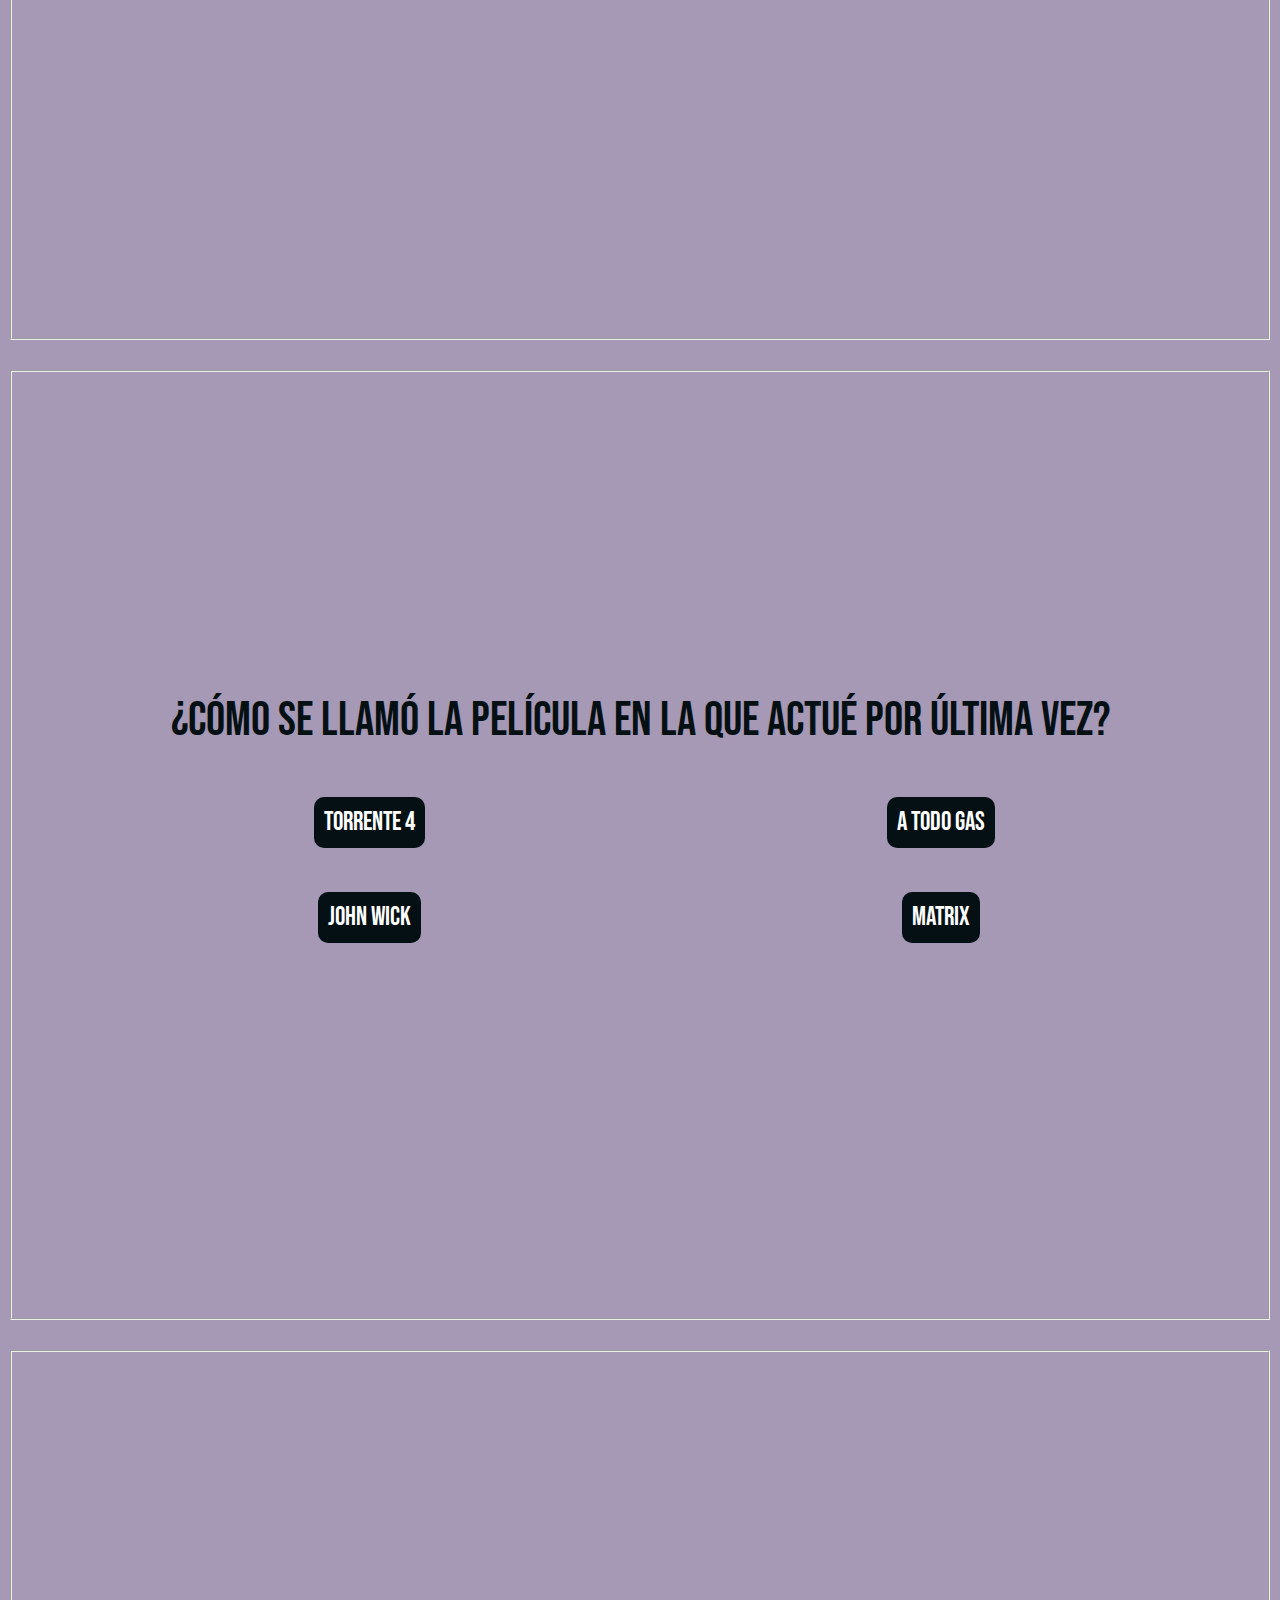
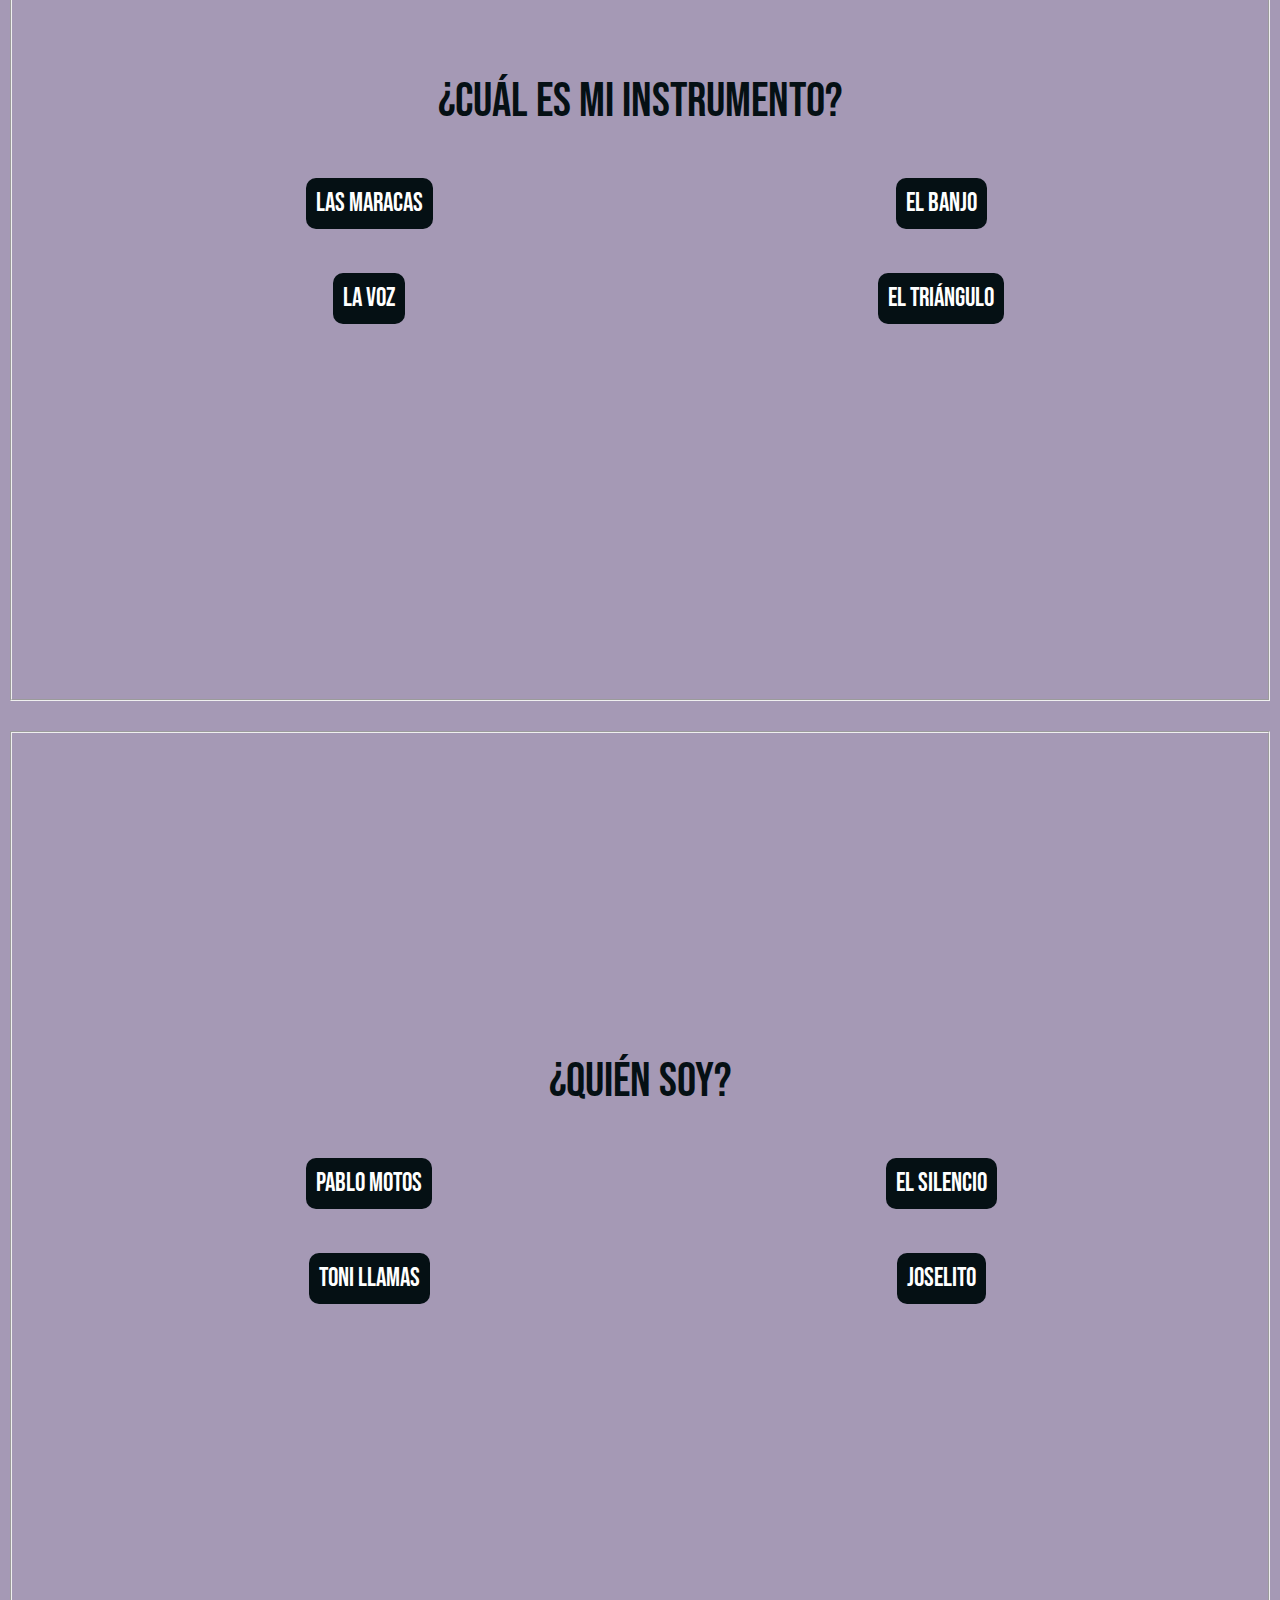
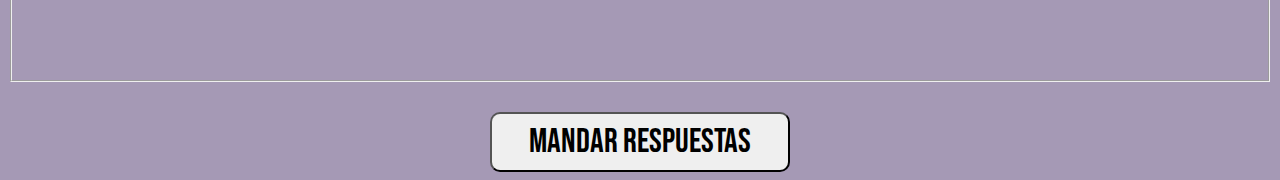
==== commit d6f92844: "responsive" ====
--- a/quiz.html
+++ b/quiz.html
@@ -54,7 +54,7 @@
         <li>
         <input type="radio" name="actor" id="wick"><label for="wick">John Wick</label></li>
         <li>
-        <input type="radio" name="actor" id="cantillos"><label for="cantillos">El señor de los Cantillos</label></li>
+        <input type="radio" name="actor" id="cantillos"><label for="cantillos">Matrix</label></li>
         </ol>
         </fieldset>
 
--- a/mystyle.css
+++ b/mystyle.css
@@ -84,6 +84,7 @@
     ol{
         display: grid;
         grid-template-columns: repeat(2, 1fr);
+        font-size: 26px;
     }
 
     fieldset{
